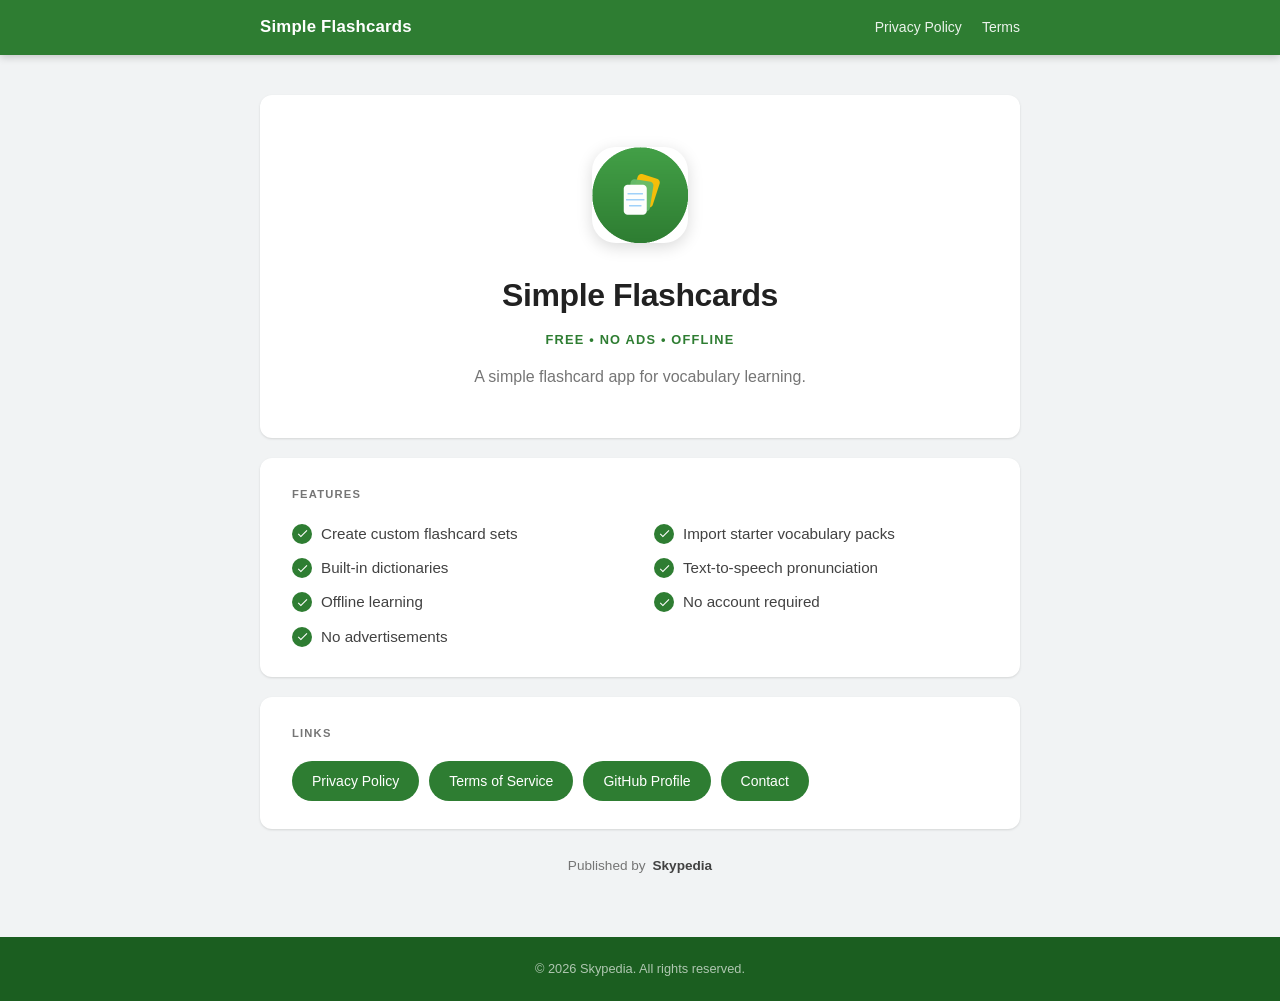
==== index.html @ 8c173964 "first commit" ====
<!doctype html>
<html lang="en">
  <head>
    <meta charset="UTF-8" />
    <meta name="viewport" content="width=device-width, initial-scale=1.0" />
    <title>Simple Flashcards – Vocabulary Learning App</title>
    <meta
      name="description"
      content="A simple, free, offline flashcard app for vocabulary learning. No ads, no account required."
    />
    <link rel="stylesheet" href="styles.css" />
  </head>
  <body>
    <header>
      <div class="container">
        <a href="index.html" class="site-title">Simple Flashcards</a>
        <nav>
          <a href="privacy-policy.html">Privacy Policy</a>
          <a href="terms.html">Terms</a>
        </nav>
      </div>
    </header>

    <main>
      <div class="container">
        <div class="hero">
          <img src="app-icon.png" alt="Simple Flashcards" class="app-icon" />
          <h1>Simple Flashcards</h1>
          <p class="tagline">Free &bull; No Ads &bull; Offline</p>
          <p class="description">
            A simple flashcard app for vocabulary learning.
          </p>
        </div>

        <div class="card features">
          <h2 class="card-title">Features</h2>
          <ul>
            <li>Create custom flashcard sets</li>
            <li>Import starter vocabulary packs</li>
            <li>Built-in dictionaries</li>
            <li>Text-to-speech pronunciation</li>
            <li>Offline learning</li>
            <li>No account required</li>
            <li>No advertisements</li>
          </ul>
        </div>

        <div class="card links-section">
          <h2 class="card-title">Links</h2>
          <div class="link-list">
            <a href="privacy-policy.html">Privacy Policy</a>
            <a href="terms.html">Terms of Service</a>
            <a
              href="https://github.com/skypediacode"
              target="_blank"
              rel="noopener"
              >GitHub Profile</a
            >
            <a href="mailto:skypediacode@gmail.com">Contact</a>
          </div>
        </div>

        <p class="publisher-strip">Published by <strong>Skypedia</strong></p>
      </div>
    </main>

    <footer>
      <div class="container">
        <p>&copy; 2026 Skypedia. All rights reserved.</p>
      </div>
    </footer>
  </body>
</html>
---- styles.css ----
* {
  box-sizing: border-box;
  margin: 0;
  padding: 0;
}

:root {
  --green:        #2e7d32;
  --green-dark:   #1b5e20;
  --green-mid:    #388e3c;
  --green-light:  #e8f5e9;
  --yellow:       #f9a825;
  --bg:           #f1f3f4;
  --white:        #ffffff;
  --text:         #212121;
  --text-mid:     #424242;
  --text-muted:   #757575;
  --border:       #e0e0e0;
  --shadow-sm:    0 1px 3px rgba(0,0,0,.08), 0 1px 2px rgba(0,0,0,.05);
  --shadow-md:    0 4px 16px rgba(0,0,0,.12), 0 2px 6px rgba(0,0,0,.07);
  --radius:       12px;
}

body {
  font-family: -apple-system, BlinkMacSystemFont, "Segoe UI", Roboto, Oxygen, Ubuntu, sans-serif;
  background: var(--bg);
  color: var(--text);
  line-height: 1.6;
  min-height: 100vh;
  display: flex;
  flex-direction: column;
}

a {
  color: var(--green);
  text-decoration: none;
}

a:hover {
  text-decoration: underline;
}

/* ── Layout ──────────────────────────────────────────── */

.container {
  max-width: 800px;
  margin: 0 auto;
  padding: 0 20px;
  width: 100%;
}

main {
  flex: 1;
  padding: 40px 0 60px;
}

/* ── Header ──────────────────────────────────────────── */

header {
  background: var(--green);
  padding: 14px 0;
  box-shadow: 0 2px 8px rgba(0,0,0,.2);
}

header .container {
  display: flex;
  align-items: center;
  justify-content: space-between;
  gap: 12px;
}

.site-title {
  font-size: 1.05rem;
  font-weight: 600;
  color: #fff;
  letter-spacing: .2px;
}

.site-title:hover {
  text-decoration: none;
  opacity: .9;
}

nav {
  display: flex;
  gap: 20px;
}

nav a {
  color: rgba(255,255,255,.9);
  font-size: .875rem;
  font-weight: 500;
}

nav a:hover {
  color: #fff;
  text-decoration: none;
}

/* ── Hero ────────────────────────────────────────────── */

.hero {
  background: var(--white);
  text-align: center;
  padding: 52px 28px 48px;
  border-radius: var(--radius);
  margin-bottom: 20px;
  box-shadow: var(--shadow-sm);
}

.app-icon {
  width: 96px;
  height: 96px;
  border-radius: 24px;
  margin-bottom: 20px;
  box-shadow: 0 4px 16px rgba(0,0,0,.15);
}

.hero h1 {
  font-size: 2rem;
  font-weight: 700;
  color: var(--text);
  letter-spacing: -.4px;
  margin-bottom: 8px;
}

.hero .tagline {
  font-size: .8rem;
  font-weight: 700;
  letter-spacing: 1.2px;
  text-transform: uppercase;
  color: var(--green);
  margin-bottom: 14px;
}

.hero .description {
  font-size: 1rem;
  color: var(--text-muted);
  max-width: 380px;
  margin: 0 auto;
}

/* ── Cards ───────────────────────────────────────────── */

.card {
  background: var(--white);
  border-radius: var(--radius);
  padding: 28px 32px;
  margin-bottom: 20px;
  box-shadow: var(--shadow-sm);
}

.card-title {
  font-size: .7rem;
  font-weight: 700;
  letter-spacing: 1.2px;
  text-transform: uppercase;
  color: var(--text-muted);
  margin-bottom: 18px;
}

/* ── Features ────────────────────────────────────────── */

.features ul {
  list-style: none;
  display: grid;
  grid-template-columns: 1fr 1fr;
  gap: 10px 28px;
}

.features ul li {
  display: flex;
  align-items: center;
  gap: 9px;
  font-size: .95rem;
  color: var(--text-mid);
}

.features ul li::before {
  content: "";
  flex-shrink: 0;
  width: 20px;
  height: 20px;
  border-radius: 50%;
  background: var(--green)
    url("data:image/svg+xml,%3Csvg xmlns='http://www.w3.org/2000/svg' viewBox='0 0 24 24'%3E%3Cpath fill='white' d='M9 16.17L4.83 12l-1.42 1.41L9 19 21 7l-1.41-1.41z'/%3E%3C/svg%3E")
    center / 13px no-repeat;
}

/* ── Links ───────────────────────────────────────────── */

.link-list {
  display: flex;
  flex-wrap: wrap;
  gap: 10px;
}

.link-list a {
  display: inline-block;
  padding: 9px 20px;
  background: var(--green);
  color: #fff;
  border-radius: 24px;
  font-size: .875rem;
  font-weight: 500;
  transition: background .15s ease, transform .1s ease, box-shadow .15s ease;
}

.link-list a:hover {
  background: var(--green-dark);
  text-decoration: none;
  transform: translateY(-1px);
  box-shadow: 0 4px 10px rgba(0,0,0,.15);
}

/* ── Publisher strip ─────────────────────────────────── */

.publisher-strip {
  text-align: center;
  padding-top: 6px;
  color: var(--text-muted);
  font-size: .85rem;
}

.publisher-strip strong {
  color: var(--text-mid);
  margin-left: 3px;
}

/* ── Inner page header ───────────────────────────────── */

.page-header {
  margin-bottom: 28px;
  padding-bottom: 18px;
  border-bottom: 2px solid var(--green);
}

.page-header h1 {
  font-size: 1.7rem;
  font-weight: 700;
  color: var(--green);
  margin-bottom: 4px;
}

.page-header .updated {
  font-size: .8rem;
  color: var(--text-muted);
}

/* ── Prose (policy / terms pages) ───────────────────── */

.prose p {
  color: var(--text-mid);
  margin-bottom: 14px;
  font-size: .95rem;
}

.prose h2 {
  font-size: 1rem;
  font-weight: 600;
  color: var(--text);
  margin: 28px 0 10px;
}

.prose h2:first-child {
  margin-top: 0;
}

.prose ul {
  list-style: none;
  margin-bottom: 14px;
}

.prose ul li {
  display: flex;
  gap: 10px;
  color: var(--text-mid);
  margin-bottom: 8px;
  font-size: .95rem;
  align-items: flex-start;
}

.prose ul li::before {
  content: "";
  flex-shrink: 0;
  width: 20px;
  height: 20px;
  margin-top: 1px;
  border-radius: 50%;
  background: var(--green)
    url("data:image/svg+xml,%3Csvg xmlns='http://www.w3.org/2000/svg' viewBox='0 0 24 24'%3E%3Cpath fill='white' d='M9 16.17L4.83 12l-1.42 1.41L9 19 21 7l-1.41-1.41z'/%3E%3C/svg%3E")
    center / 13px no-repeat;
}

.prose .note {
  background: var(--green-light);
  border-left: 3px solid var(--green);
  border-radius: 0 6px 6px 0;
  padding: 13px 16px;
  margin-top: 24px;
  font-size: .875rem;
  color: var(--text-mid);
}

.prose .contact-block {
  margin-top: 20px;
  padding-top: 18px;
  border-top: 1px solid var(--border);
}

.prose .contact-block p {
  margin-bottom: 2px;
}

/* ── Footer ──────────────────────────────────────────── */

footer {
  background: var(--green-dark);
  padding: 22px 0;
  text-align: center;
}

footer p {
  font-size: .8rem;
  color: rgba(255,255,255,.65);
}

/* ── Responsive ──────────────────────────────────────── */

@media (max-width: 600px) {
  .hero {
    padding: 44px 20px 40px;
  }

  .hero h1 {
    font-size: 1.6rem;
  }

  .app-icon {
    width: 80px;
    height: 80px;
    border-radius: 18px;
  }

  .card {
    padding: 22px 18px;
  }

  .features ul {
    grid-template-columns: 1fr;
  }

  header .container {
    flex-direction: column;
    align-items: flex-start;
  }

  nav {
    gap: 16px;
  }
}
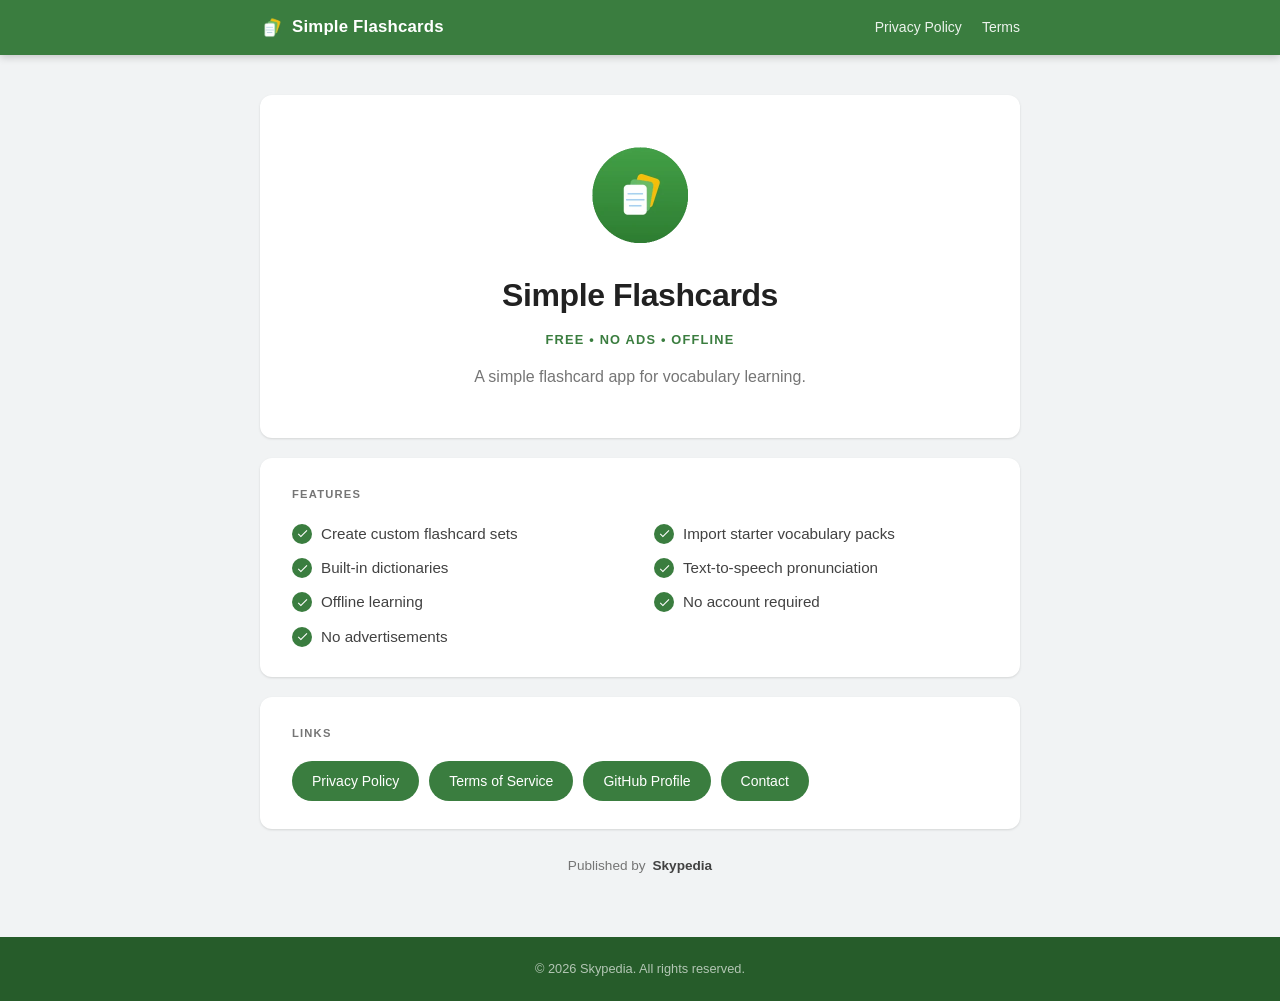
==== commit 96c72928: "Add new app icons and update its color to be the same as the header" ====
--- a/index.html
+++ b/index.html
@@ -13,7 +13,10 @@
   <body>
     <header>
       <div class="container">
-        <a href="index.html" class="site-title">Simple Flashcards</a>
+        <a href="index.html" class="site-title"
+          ><img src="app-icon-header.webp" alt="" class="nav-icon" />Simple
+          Flashcards</a
+        >
         <nav>
           <a href="privacy-policy.html">Privacy Policy</a>
           <a href="terms.html">Terms</a>
@@ -24,7 +27,7 @@
     <main>
       <div class="container">
         <div class="hero">
-          <img src="app-icon.png" alt="Simple Flashcards" class="app-icon" />
+          <img src="app-icon.webp" alt="Simple Flashcards" class="app-icon" />
           <h1>Simple Flashcards</h1>
           <p class="tagline">Free &bull; No Ads &bull; Offline</p>
           <p class="description">
--- a/styles.css
+++ b/styles.css
@@ -5,24 +5,26 @@
 }
 
 :root {
-  --green:        #2e7d32;
-  --green-dark:   #1b5e20;
-  --green-mid:    #388e3c;
-  --green-light:  #e8f5e9;
-  --yellow:       #f9a825;
-  --bg:           #f1f3f4;
-  --white:        #ffffff;
-  --text:         #212121;
-  --text-mid:     #424242;
-  --text-muted:   #757575;
-  --border:       #e0e0e0;
-  --shadow-sm:    0 1px 3px rgba(0,0,0,.08), 0 1px 2px rgba(0,0,0,.05);
-  --shadow-md:    0 4px 16px rgba(0,0,0,.12), 0 2px 6px rgba(0,0,0,.07);
-  --radius:       12px;
+  --green: #3a7d3f;
+  --green-dark: #265c2a;
+  --green-mid: #4a8f4f;
+  --green-light: #eaf4eb;
+  --yellow: #f9a825;
+  --bg: #f1f3f4;
+  --white: #ffffff;
+  --text: #212121;
+  --text-mid: #424242;
+  --text-muted: #757575;
+  --border: #e0e0e0;
+  --shadow-sm: 0 1px 3px rgba(0, 0, 0, 0.08), 0 1px 2px rgba(0, 0, 0, 0.05);
+  --shadow-md: 0 4px 16px rgba(0, 0, 0, 0.12), 0 2px 6px rgba(0, 0, 0, 0.07);
+  --radius: 12px;
 }
 
 body {
-  font-family: -apple-system, BlinkMacSystemFont, "Segoe UI", Roboto, Oxygen, Ubuntu, sans-serif;
+  font-family:
+    -apple-system, BlinkMacSystemFont, "Segoe UI", Roboto, Oxygen, Ubuntu,
+    sans-serif;
   background: var(--bg);
   color: var(--text);
   line-height: 1.6;
@@ -59,7 +61,7 @@
 header {
   background: var(--green);
   padding: 14px 0;
-  box-shadow: 0 2px 8px rgba(0,0,0,.2);
+  box-shadow: 0 2px 8px rgba(0, 0, 0, 0.2);
 }
 
 header .container {
@@ -73,12 +75,22 @@
   font-size: 1.05rem;
   font-weight: 600;
   color: #fff;
-  letter-spacing: .2px;
+  letter-spacing: 0.2px;
+  display: inline-flex;
+  align-items: center;
+  gap: 8px;
+}
+
+.nav-icon {
+  width: 24px;
+  height: 24px;
+  border-radius: 50%;
+  flex-shrink: 0;
 }
 
 .site-title:hover {
   text-decoration: none;
-  opacity: .9;
+  opacity: 0.9;
 }
 
 nav {
@@ -87,8 +99,8 @@
 }
 
 nav a {
-  color: rgba(255,255,255,.9);
-  font-size: .875rem;
+  color: rgba(255, 255, 255, 0.9);
+  font-size: 0.875rem;
   font-weight: 500;
 }
 
@@ -113,19 +125,18 @@
   height: 96px;
   border-radius: 24px;
   margin-bottom: 20px;
-  box-shadow: 0 4px 16px rgba(0,0,0,.15);
 }
 
 .hero h1 {
   font-size: 2rem;
   font-weight: 700;
   color: var(--text);
-  letter-spacing: -.4px;
+  letter-spacing: -0.4px;
   margin-bottom: 8px;
 }
 
 .hero .tagline {
-  font-size: .8rem;
+  font-size: 0.8rem;
   font-weight: 700;
   letter-spacing: 1.2px;
   text-transform: uppercase;
@@ -151,7 +162,7 @@
 }
 
 .card-title {
-  font-size: .7rem;
+  font-size: 0.7rem;
   font-weight: 700;
   letter-spacing: 1.2px;
   text-transform: uppercase;
@@ -172,7 +183,7 @@
   display: flex;
   align-items: center;
   gap: 9px;
-  font-size: .95rem;
+  font-size: 0.95rem;
   color: var(--text-mid);
 }
 
@@ -201,16 +212,19 @@
   background: var(--green);
   color: #fff;
   border-radius: 24px;
-  font-size: .875rem;
+  font-size: 0.875rem;
   font-weight: 500;
-  transition: background .15s ease, transform .1s ease, box-shadow .15s ease;
+  transition:
+    background 0.15s ease,
+    transform 0.1s ease,
+    box-shadow 0.15s ease;
 }
 
 .link-list a:hover {
   background: var(--green-dark);
   text-decoration: none;
   transform: translateY(-1px);
-  box-shadow: 0 4px 10px rgba(0,0,0,.15);
+  box-shadow: 0 4px 10px rgba(0, 0, 0, 0.15);
 }
 
 /* ── Publisher strip ─────────────────────────────────── */
@@ -219,7 +233,7 @@
   text-align: center;
   padding-top: 6px;
   color: var(--text-muted);
-  font-size: .85rem;
+  font-size: 0.85rem;
 }
 
 .publisher-strip strong {
@@ -243,7 +257,7 @@
 }
 
 .page-header .updated {
-  font-size: .8rem;
+  font-size: 0.8rem;
   color: var(--text-muted);
 }
 
@@ -252,7 +266,7 @@
 .prose p {
   color: var(--text-mid);
   margin-bottom: 14px;
-  font-size: .95rem;
+  font-size: 0.95rem;
 }
 
 .prose h2 {
@@ -276,7 +290,7 @@
   gap: 10px;
   color: var(--text-mid);
   margin-bottom: 8px;
-  font-size: .95rem;
+  font-size: 0.95rem;
   align-items: flex-start;
 }
 
@@ -298,7 +312,7 @@
   border-radius: 0 6px 6px 0;
   padding: 13px 16px;
   margin-top: 24px;
-  font-size: .875rem;
+  font-size: 0.875rem;
   color: var(--text-mid);
 }
 
@@ -321,8 +335,8 @@
 }
 
 footer p {
-  font-size: .8rem;
-  color: rgba(255,255,255,.65);
+  font-size: 0.8rem;
+  color: rgba(255, 255, 255, 0.65);
 }
 
 /* ── Responsive ──────────────────────────────────────── */
@@ -351,8 +365,8 @@
   }
 
   header .container {
-    flex-direction: column;
-    align-items: flex-start;
+    flex-direction: row;
+    align-items: center;
   }
 
   nav {
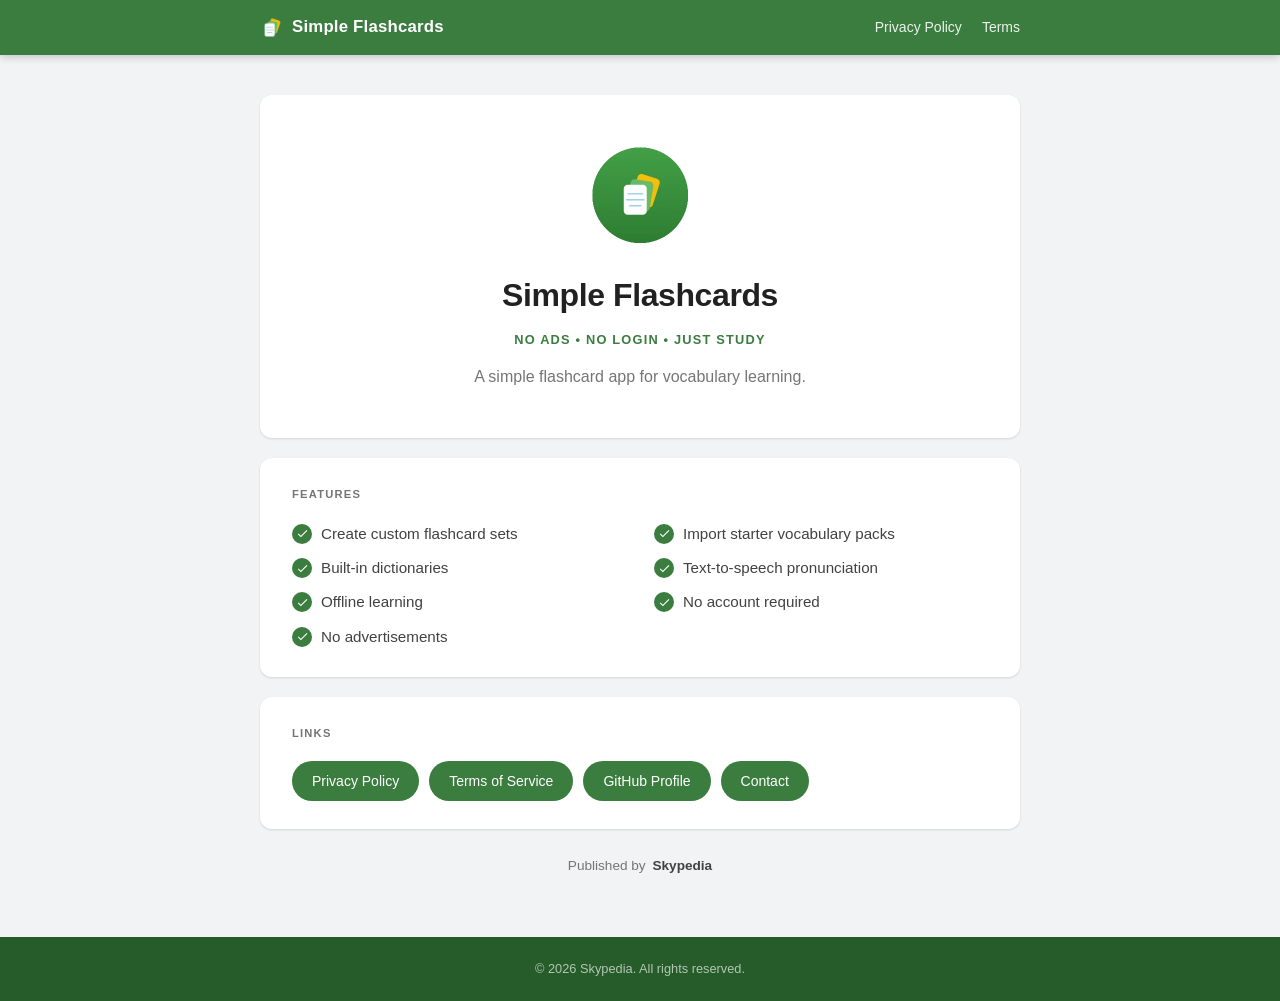
==== commit b0a54889: "Update tagline in hero section for clarity and emphasis" ====
--- a/index.html
+++ b/index.html
@@ -29,7 +29,7 @@
         <div class="hero">
           <img src="app-icon.webp" alt="Simple Flashcards" class="app-icon" />
           <h1>Simple Flashcards</h1>
-          <p class="tagline">Free &bull; No Ads &bull; Offline</p>
+          <p class="tagline">No Ads &bull; No Login &bull; Just Study</p>
           <p class="description">
             A simple flashcard app for vocabulary learning.
           </p>
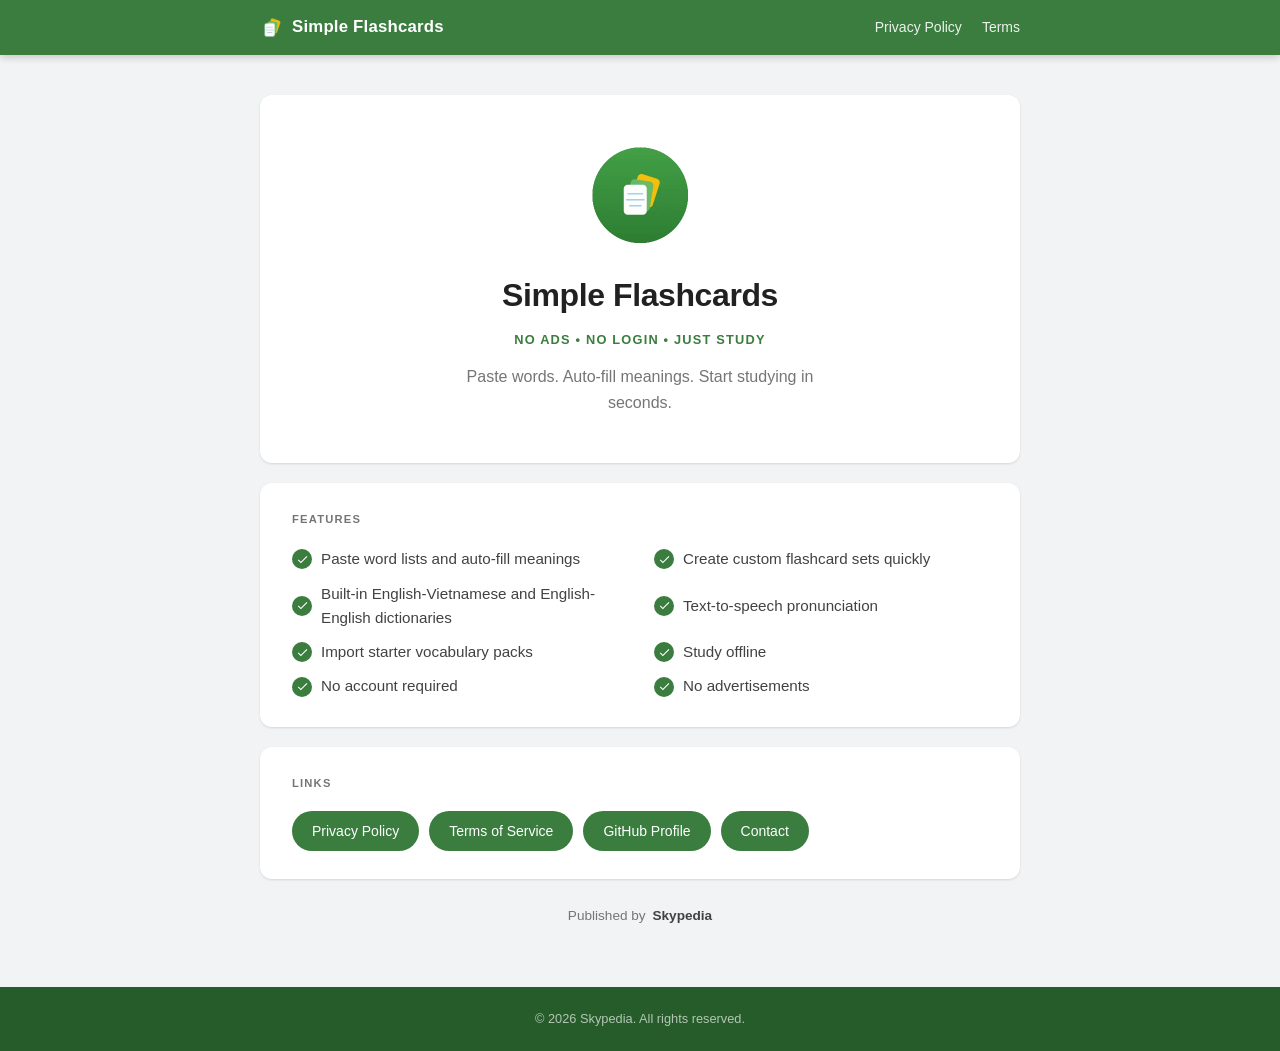
==== commit 1c17cbb5: "Update favicon links to use a consistent WebP format across all HTML files" ====
--- a/index.html
+++ b/index.html
@@ -6,20 +6,33 @@
     <title>Simple Flashcards – Vocabulary Learning App</title>
     <meta
       name="description"
-      content="A simple, free, offline flashcard app for vocabulary learning. No ads, no account required."
+      content="Paste words and instantly create flashcards with auto-filled meanings. Free, offline, no ads, and no account required."
     />
     <link rel="stylesheet" href="styles.css" />
+    <link rel="icon" href="favicon.webp" type="image/webp" />
+
+    <!-- Open Graph / Facebook -->
+    <meta property="og:type" content="website" />
+    <meta property="og:title" content="Simple Flashcards – Vocabulary Learning App" />
+    <meta property="og:description" content="Paste words and instantly create flashcards with auto-filled meanings. Free, offline, no ads, and no account required." />
+    <meta property="og:image" content="app-icon.png" />
+
+    <!-- Twitter -->
+    <meta property="twitter:card" content="summary" />
+    <meta property="twitter:title" content="Simple Flashcards – Vocabulary Learning App" />
+    <meta property="twitter:description" content="Paste words and instantly create flashcards with auto-filled meanings. Free, offline, no ads, and no account required." />
+    <meta property="twitter:image" content="app-icon.png" />
   </head>
   <body>
     <header>
       <div class="container">
-        <a href="index.html" class="site-title"
+        <a href="index.html" class="site-title" id="nav-brand"
           ><img src="app-icon-header.webp" alt="" class="nav-icon" />Simple
           Flashcards</a
         >
         <nav>
-          <a href="privacy-policy.html">Privacy Policy</a>
-          <a href="terms.html">Terms</a>
+          <a href="privacy-policy.html" id="nav-privacy">Privacy Policy</a>
+          <a href="terms.html" id="nav-terms">Terms</a>
         </nav>
       </div>
     </header>
@@ -31,18 +44,19 @@
           <h1>Simple Flashcards</h1>
           <p class="tagline">No Ads &bull; No Login &bull; Just Study</p>
           <p class="description">
-            A simple flashcard app for vocabulary learning.
+            Paste words. Auto-fill meanings. Start studying in seconds.
           </p>
         </div>
 
         <div class="card features">
           <h2 class="card-title">Features</h2>
           <ul>
-            <li>Create custom flashcard sets</li>
+            <li>Paste word lists and auto-fill meanings</li>
+            <li>Create custom flashcard sets quickly</li>
+            <li>Built-in English-Vietnamese and English-English dictionaries</li>
+            <li>Text-to-speech pronunciation</li>
             <li>Import starter vocabulary packs</li>
-            <li>Built-in dictionaries</li>
-            <li>Text-to-speech pronunciation</li>
-            <li>Offline learning</li>
+            <li>Study offline</li>
             <li>No account required</li>
             <li>No advertisements</li>
           </ul>
@@ -51,15 +65,16 @@
         <div class="card links-section">
           <h2 class="card-title">Links</h2>
           <div class="link-list">
-            <a href="privacy-policy.html">Privacy Policy</a>
-            <a href="terms.html">Terms of Service</a>
+            <a href="privacy-policy.html" id="link-privacy">Privacy Policy</a>
+            <a href="terms.html" id="link-terms">Terms of Service</a>
             <a
               href="https://github.com/skypediacode"
               target="_blank"
               rel="noopener"
+              id="link-github"
               >GitHub Profile</a
             >
-            <a href="mailto:skypediacode@gmail.com">Contact</a>
+            <a href="mailto:skypediacode@gmail.com" id="link-contact">Contact</a>
           </div>
         </div>
 
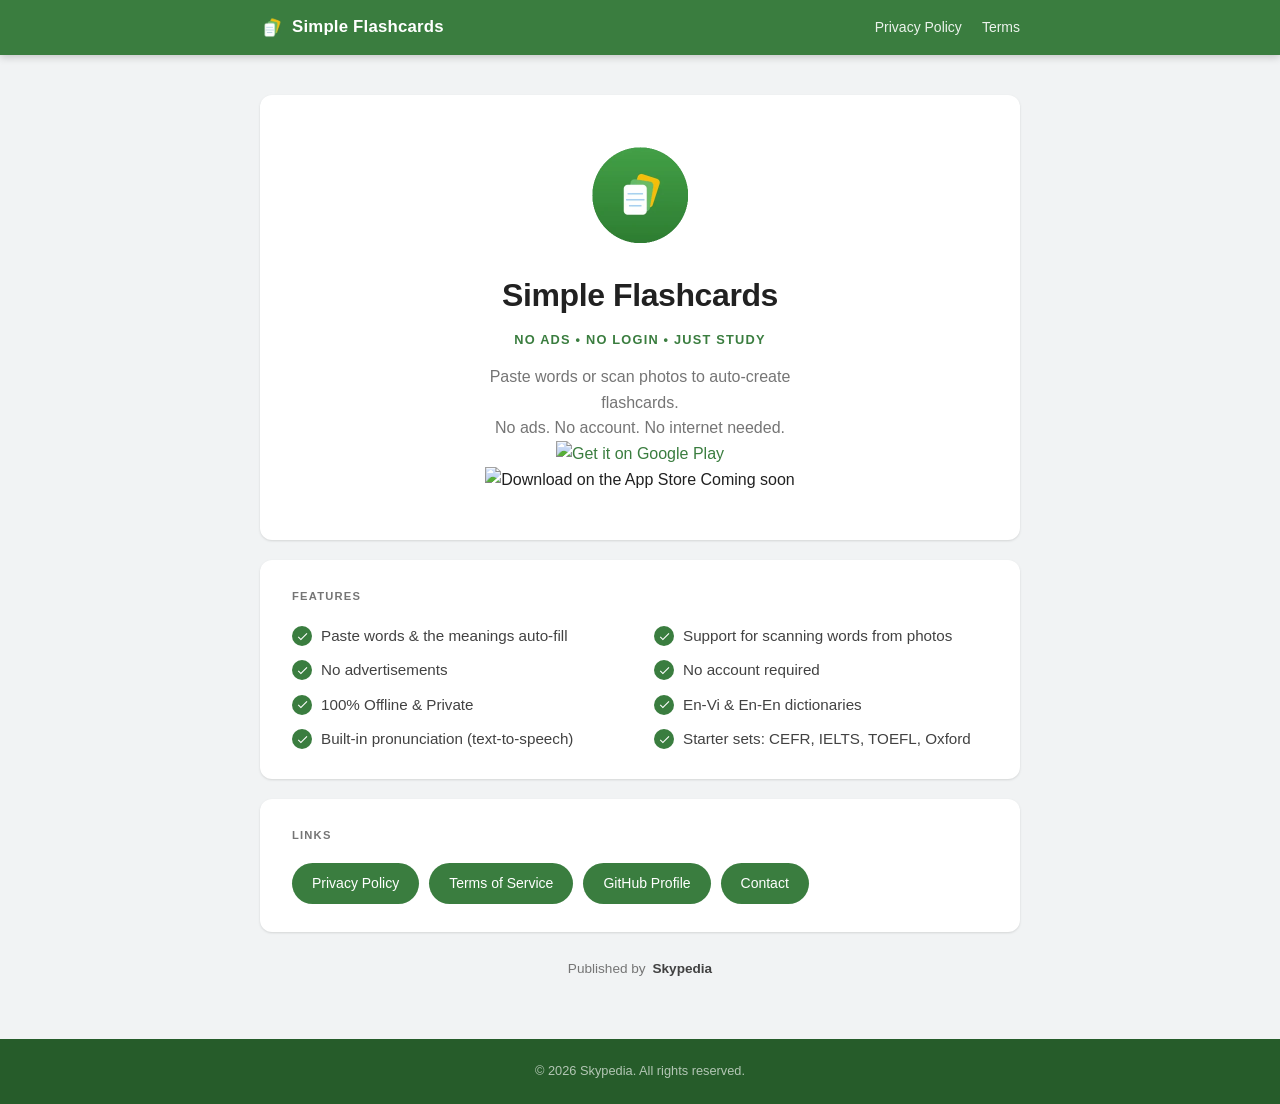
==== commit 12ea7c08: "Refactor feature description for clarity and improved user understanding" ====
--- a/index.html
+++ b/index.html
@@ -13,14 +13,26 @@
 
     <!-- Open Graph / Facebook -->
     <meta property="og:type" content="website" />
-    <meta property="og:title" content="Simple Flashcards – Vocabulary Learning App" />
-    <meta property="og:description" content="Paste words and instantly create flashcards with auto-filled meanings. Free, offline, no ads, and no account required." />
+    <meta
+      property="og:title"
+      content="Simple Flashcards – Vocabulary Learning App"
+    />
+    <meta
+      property="og:description"
+      content="Paste words and instantly create flashcards with auto-filled meanings. Free, offline, no ads, and no account required."
+    />
     <meta property="og:image" content="app-icon.png" />
 
     <!-- Twitter -->
     <meta property="twitter:card" content="summary" />
-    <meta property="twitter:title" content="Simple Flashcards – Vocabulary Learning App" />
-    <meta property="twitter:description" content="Paste words and instantly create flashcards with auto-filled meanings. Free, offline, no ads, and no account required." />
+    <meta
+      property="twitter:title"
+      content="Simple Flashcards – Vocabulary Learning App"
+    />
+    <meta
+      property="twitter:description"
+      content="Paste words and instantly create flashcards with auto-filled meanings. Free, offline, no ads, and no account required."
+    />
     <meta property="twitter:image" content="app-icon.png" />
   </head>
   <body>
@@ -44,21 +56,48 @@
           <h1>Simple Flashcards</h1>
           <p class="tagline">No Ads &bull; No Login &bull; Just Study</p>
           <p class="description">
-            Paste words. Auto-fill meanings. Start studying in seconds.
+            Paste words or scan photos to auto-create flashcards.<br />
+            No ads. No account. No internet needed.
           </p>
+
+          <div class="store-buttons">
+            <a
+              href="https://play.google.com/store/apps/details?id=com.skypedia.flashcards"
+              target="_blank"
+              rel="noopener"
+              id="link-play-store"
+              class="store-badge-link"
+            >
+              <img
+                src="Store=Google%20Play,%20Type=Dark,%20Language=English.svg"
+                alt="Get it on Google Play"
+                class="store-badge"
+              />
+            </a>
+            <div class="store-badge-coming">
+              <img
+                src="Store=App%20Store,%20Type=Dark,%20Language=English.svg"
+                alt="Download on the App Store"
+                class="store-badge"
+              />
+              <span class="store-badge-soon">Coming soon</span>
+            </div>
+          </div>
         </div>
 
         <div class="card features">
           <h2 class="card-title">Features</h2>
           <ul>
-            <li>Paste word lists and auto-fill meanings</li>
-            <li>Create custom flashcard sets quickly</li>
-            <li>Built-in English-Vietnamese and English-English dictionaries</li>
-            <li>Text-to-speech pronunciation</li>
-            <li>Import starter vocabulary packs</li>
-            <li>Study offline</li>
+            <li>Paste words & the meanings auto-fill</li>
+            <li>Support for scanning words from photos</li>
+            <li>No advertisements</li>
             <li>No account required</li>
-            <li>No advertisements</li>
+            <li>100% Offline & Private</li>
+            <li>En-Vi & En-En dictionaries</li>
+            <li>Built-in pronunciation (text-to-speech)</li>
+            <li>Starter sets: CEFR, IELTS, TOEFL, Oxford</li>
+            <!-- <li>Set custom meanings for any word</li>
+            <li>Tap to flip &bull; Swipe to navigate</li> -->
           </ul>
         </div>
 
@@ -74,7 +113,9 @@
               id="link-github"
               >GitHub Profile</a
             >
-            <a href="mailto:skypediacode@gmail.com" id="link-contact">Contact</a>
+            <a href="mailto:skypediacode@gmail.com" id="link-contact"
+              >Contact</a
+            >
           </div>
         </div>
 
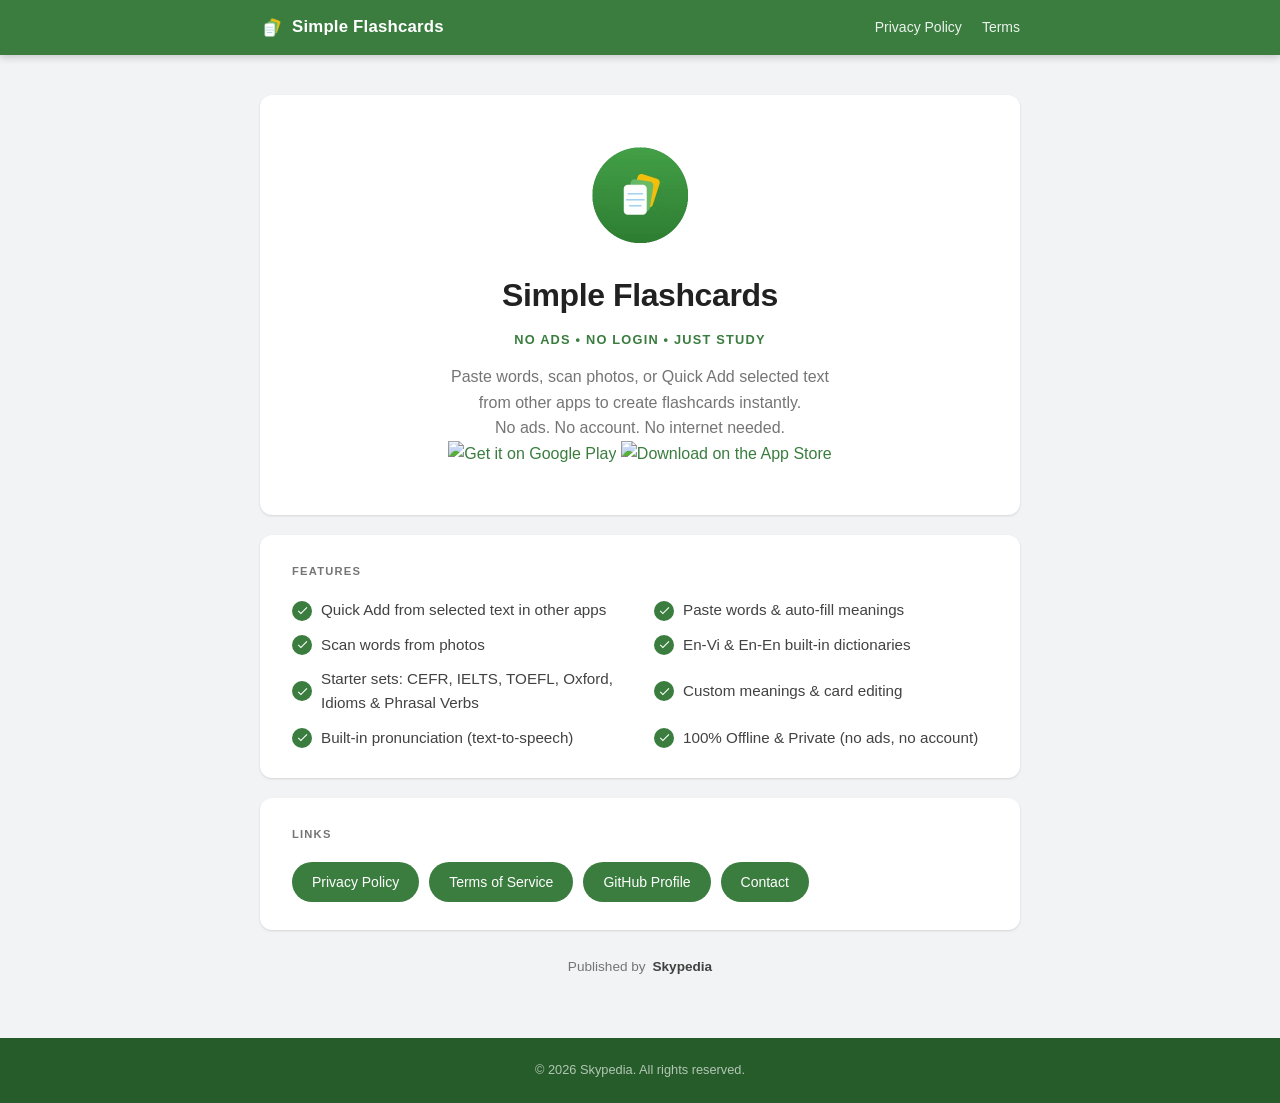
==== commit 1a09265d: "Enhance feature descriptions for clarity and add Quick Add functionality" ====
--- a/index.html
+++ b/index.html
@@ -56,7 +56,7 @@
           <h1>Simple Flashcards</h1>
           <p class="tagline">No Ads &bull; No Login &bull; Just Study</p>
           <p class="description">
-            Paste words or scan photos to auto-create flashcards.<br />
+            Paste words, scan photos, or Quick Add selected text from other apps to create flashcards instantly.<br />
             No ads. No account. No internet needed.
           </p>
 
@@ -74,30 +74,33 @@
                 class="store-badge"
               />
             </a>
-            <div class="store-badge-coming">
+            <a
+              href="https://apps.apple.com/vn/app/simple-flashcards-h%E1%BB%8Dc-t%E1%BB%AB-v%E1%BB%B1ng/id6783309019"
+              target="_blank"
+              rel="noopener"
+              id="link-app-store"
+              class="store-badge-link"
+            >
               <img
                 src="Store=App%20Store,%20Type=Dark,%20Language=English.svg"
                 alt="Download on the App Store"
                 class="store-badge"
               />
-              <span class="store-badge-soon">Coming soon</span>
-            </div>
+            </a>
           </div>
         </div>
 
         <div class="card features">
           <h2 class="card-title">Features</h2>
           <ul>
-            <li>Paste words & the meanings auto-fill</li>
-            <li>Support for scanning words from photos</li>
-            <li>No advertisements</li>
-            <li>No account required</li>
-            <li>100% Offline & Private</li>
-            <li>En-Vi & En-En dictionaries</li>
+            <li>Quick Add from selected text in other apps</li>
+            <li>Paste words & auto-fill meanings</li>
+            <li>Scan words from photos</li>
+            <li>En-Vi & En-En built-in dictionaries</li>
+            <li>Starter sets: CEFR, IELTS, TOEFL, Oxford, Idioms & Phrasal Verbs</li>
+            <li>Custom meanings & card editing</li>
             <li>Built-in pronunciation (text-to-speech)</li>
-            <li>Starter sets: CEFR, IELTS, TOEFL, Oxford</li>
-            <!-- <li>Set custom meanings for any word</li>
-            <li>Tap to flip &bull; Swipe to navigate</li> -->
+            <li>100% Offline & Private (no ads, no account)</li>
           </ul>
         </div>
 
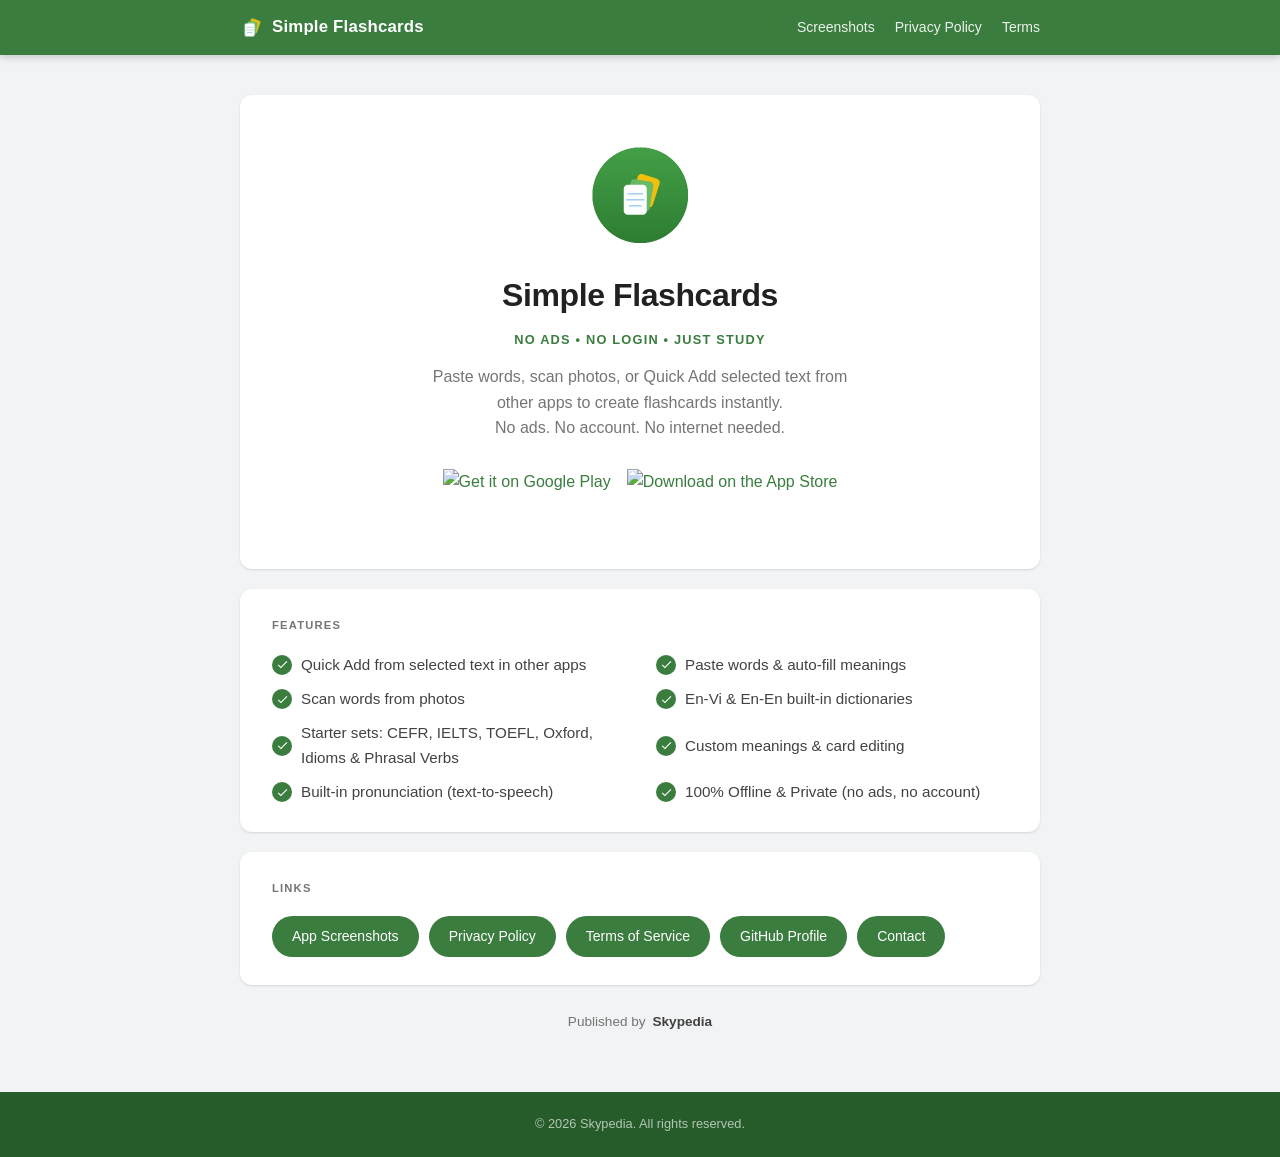
==== commit fc779233: "Refactor code structure for improved readability and maintainability" ====
--- a/index.html
+++ b/index.html
@@ -4,6 +4,7 @@
     <meta charset="UTF-8" />
     <meta name="viewport" content="width=device-width, initial-scale=1.0" />
     <title>Simple Flashcards – Vocabulary Learning App</title>
+    <meta name="google-site-verification" content="Krds--NU3hxA6FAuJyqUVPiyt--gXIHK9pRckYovwPM" />
     <meta
       name="description"
       content="Paste words and instantly create flashcards with auto-filled meanings. Free, offline, no ads, and no account required."
@@ -43,6 +44,7 @@
           Flashcards</a
         >
         <nav>
+          <a href="screenshots.html" id="nav-screenshots">Screenshots</a>
           <a href="privacy-policy.html" id="nav-privacy">Privacy Policy</a>
           <a href="terms.html" id="nav-terms">Terms</a>
         </nav>
@@ -107,6 +109,7 @@
         <div class="card links-section">
           <h2 class="card-title">Links</h2>
           <div class="link-list">
+            <a href="screenshots.html" id="link-screenshots">App Screenshots</a>
             <a href="privacy-policy.html" id="link-privacy">Privacy Policy</a>
             <a href="terms.html" id="link-terms">Terms of Service</a>
             <a
--- a/styles.css
+++ b/styles.css
@@ -45,7 +45,7 @@
 /* ── Layout ──────────────────────────────────────────── */
 
 .container {
-  max-width: 800px;
+  max-width: 840px;
   margin: 0 auto;
   padding: 0 20px;
   width: 100%;
@@ -147,8 +147,58 @@
 .hero .description {
   font-size: 1rem;
   color: var(--text-muted);
-  max-width: 380px;
+  max-width: 420px;
   margin: 0 auto;
+}
+
+/* ── Store badges ────────────────────────────────────── */
+
+.store-buttons {
+  display: flex;
+  gap: 16px;
+  justify-content: center;
+  align-items: flex-start;
+  flex-wrap: wrap;
+  margin-top: 28px;
+}
+
+.store-badge-link {
+  display: inline-block;
+  transition:
+    transform 0.15s ease,
+    opacity 0.15s ease;
+}
+
+.store-badge-link:hover {
+  transform: translateY(-2px);
+  opacity: 0.88;
+  text-decoration: none;
+}
+
+.store-badge {
+  height: 52px;
+  width: auto;
+  display: block;
+}
+
+.store-badge-coming {
+  display: flex;
+  flex-direction: column;
+  align-items: center;
+  gap: 6px;
+}
+
+.store-badge-coming .store-badge {
+  opacity: 0.38;
+  filter: grayscale(20%);
+}
+
+.store-badge-soon {
+  font-size: 0.68rem;
+  font-weight: 600;
+  letter-spacing: 0.6px;
+  text-transform: uppercase;
+  color: var(--text-muted);
 }
 
 /* ── Cards ───────────────────────────────────────────── */
@@ -176,7 +226,7 @@
   list-style: none;
   display: grid;
   grid-template-columns: 1fr 1fr;
-  gap: 10px 28px;
+  gap: 10px 32px;
 }
 
 .features ul li {
@@ -373,3 +423,156 @@
     gap: 16px;
   }
 }
+
+/* ── Screenshots Gallery ────────────────────────────────── */
+
+.lang-tabs-container {
+  display: flex;
+  justify-content: center;
+  margin-bottom: 24px;
+}
+
+.lang-tabs {
+  display: inline-flex;
+  background: #e0e0e0;
+  padding: 4px;
+  border-radius: 30px;
+  gap: 4px;
+}
+
+.lang-tab {
+  border: none;
+  background: transparent;
+  padding: 8px 24px;
+  font-size: 0.9rem;
+  font-weight: 600;
+  color: var(--text-mid);
+  border-radius: 24px;
+  cursor: pointer;
+  transition: all 0.2s ease;
+}
+
+.lang-tab.active {
+  background: var(--green);
+  color: #fff;
+  box-shadow: 0 2px 6px rgba(0, 0, 0, 0.15);
+}
+
+.screenshot-grid {
+  display: grid;
+  grid-template-columns: repeat(auto-fill, minmax(240px, 1fr));
+  gap: 24px;
+  margin-top: 16px;
+}
+
+.screenshot-card {
+  background: var(--white);
+  border-radius: var(--radius);
+  overflow: hidden;
+  box-shadow: var(--shadow-sm);
+  transition: transform 0.2s ease, box-shadow 0.2s ease;
+  display: flex;
+  flex-direction: column;
+  cursor: pointer;
+  border: 1px solid var(--border);
+}
+
+.screenshot-card:hover {
+  transform: translateY(-4px);
+  box-shadow: var(--shadow-md);
+}
+
+.screenshot-img-wrap {
+  width: 100%;
+  aspect-ratio: 9 / 19.5;
+  background: #000;
+  overflow: hidden;
+  position: relative;
+}
+
+.screenshot-img {
+  width: 100%;
+  height: 100%;
+  object-fit: cover;
+  display: block;
+  transition: transform 0.3s ease;
+}
+
+.screenshot-card:hover .screenshot-img {
+  transform: scale(1.03);
+}
+
+.screenshot-caption {
+  padding: 14px 16px;
+  background: var(--white);
+  flex: 1;
+  display: flex;
+  flex-direction: column;
+  justify-content: center;
+}
+
+.screenshot-title {
+  font-size: 0.9rem;
+  font-weight: 700;
+  color: var(--text);
+  margin-bottom: 4px;
+}
+
+.screenshot-desc {
+  font-size: 0.8rem;
+  color: var(--text-muted);
+  line-height: 1.4;
+}
+
+/* ── Lightbox Modal ────────────────────────────────────── */
+
+.lightbox {
+  display: none;
+  position: fixed;
+  top: 0;
+  left: 0;
+  width: 100%;
+  height: 100%;
+  background: rgba(0, 0, 0, 0.85);
+  z-index: 9999;
+  justify-content: center;
+  align-items: center;
+  padding: 20px;
+  backdrop-filter: blur(4px);
+}
+
+.lightbox.active {
+  display: flex;
+}
+
+.lightbox-content {
+  max-width: 90vw;
+  max-height: 90vh;
+  object-fit: contain;
+  border-radius: 16px;
+  box-shadow: 0 10px 30px rgba(0, 0, 0, 0.5);
+}
+
+.lightbox-close {
+  position: absolute;
+  top: 20px;
+  right: 24px;
+  color: #fff;
+  font-size: 32px;
+  font-weight: bold;
+  cursor: pointer;
+  background: rgba(255, 255, 255, 0.2);
+  width: 44px;
+  height: 44px;
+  border-radius: 50%;
+  display: flex;
+  align-items: center;
+  justify-content: center;
+  line-height: 1;
+  transition: background 0.2s ease;
+}
+
+.lightbox-close:hover {
+  background: rgba(255, 255, 255, 0.4);
+}
+
